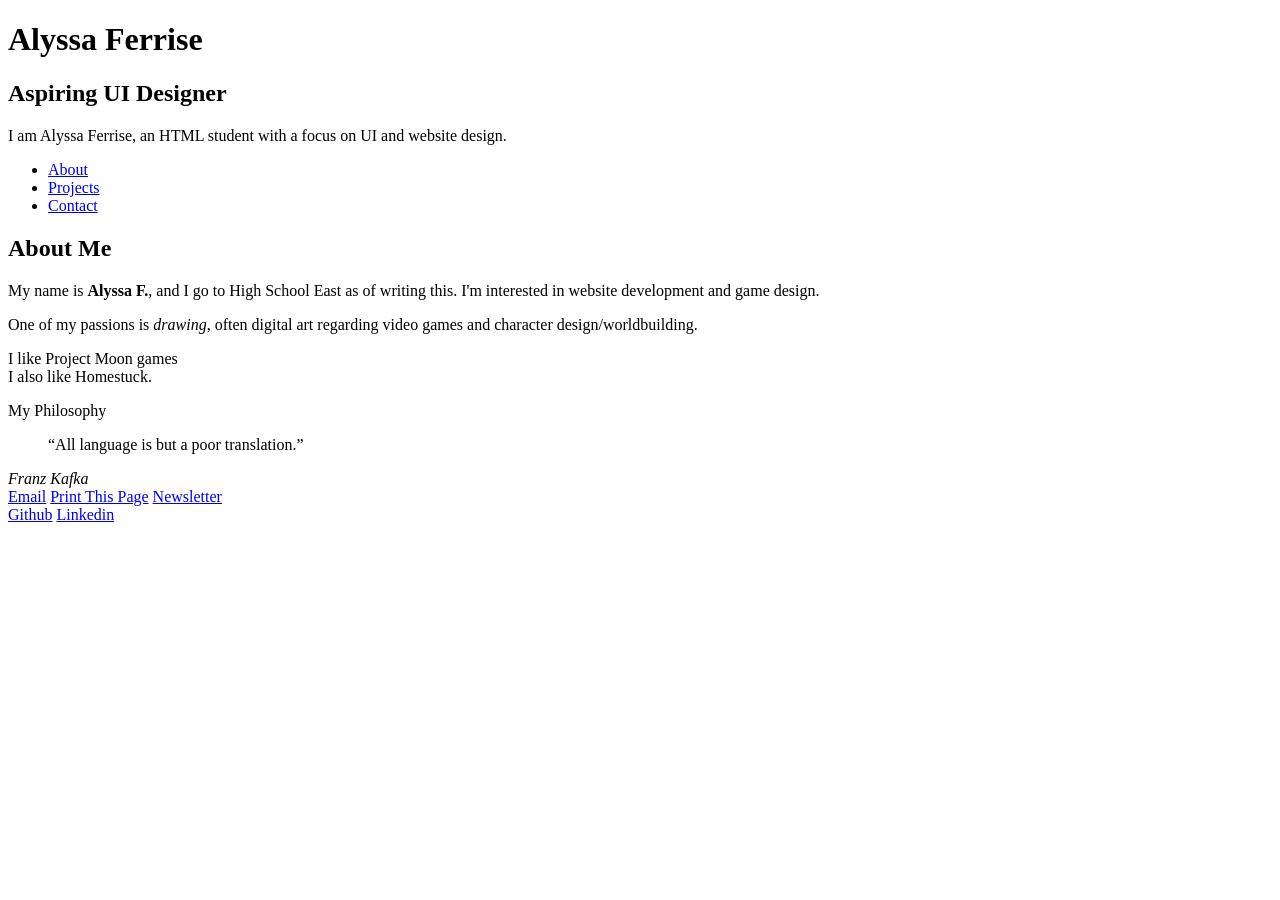
==== profile.html @ ac2ab634 "Test html" ====
<!-- Chapter 1 -->
 <!--alyssa from 9/24/26 saying hi !! :-)-->
<!DOCTYPE HTML>
<html lang="en">
    <!--Meta information down below-->
    <head>
        <title>Alyssa Ferrise - Portfolio</title>
        <meta charset="UTF-8">
        <meta name="viewport" content="width=device-width, initial-scale=1.0">
        <meta name="author" content="Alyssa Ferrise">
        <meta name="description" content="A portfolio showcasing my web development work.">
    </head>

    <body>
        <!--Chapter 2 -->
        <!--Portfolio Website-->
        <!--Header / Hero Section-->
    <!-- <h1>Hello World</h1> -->
        <header>
            <h1>Alyssa Ferrise</h1>
            <h2>Aspiring UI Designer</h2>
            <p>I am Alyssa Ferrise, an HTML student with a focus on UI and website design.</p>
            <nav>
<!-- Chapter 3 -->
<ul>
<li><a href="#about">About</a></li>
<li><a href="#projects">Projects</a></li>
<li><a href="#contact">Contact</a></li>
</ul>
</nav>
        </header>
        <!--Navigation-->
        <!--About Section-->
        <section id="about">
        <h2>About Me</h2>
        <p>My name is <strong>Alyssa F.</strong>, and I go to High School East as of 
            writing this. I'm interested in website development and game design.</p>
        <p>One of my passions is <em>drawing</em>, often digital art regarding video
            games and character design/worldbuilding.</p>
            <p>I like Project Moon games <br> I also like Homestuck.</p>

            <p>My Philosophy</p>
            <blockquote>
                “All language is but a poor translation.”
            </blockquote>
            <cite>Franz Kafka</cite>
        </section>
        <!--Projects Section-->
        <section id="projects">

        </section>
        <!--Contact Section-->
        <section id="contact">
<!-- Contact info here -->
<a href="mailto:firn32@outlook.com">Email</a>
<a href="javascript:window.print()">Print This Page</a>
<a href="#" onclick="alert('Coming soon!')">Newsletter</a>
        </section>
        <!--Footer-->
        <footer>
<!-- Social links here -->
 <a href="github.com/hadaltrench" target="_blank" rel="noopener noreferrer">Github</a>
 <a href="https://www.linkedin.com" target="_blank" rel="noopener noreferrer">Linkedin</a>
    </footer>
    </body>
</html>
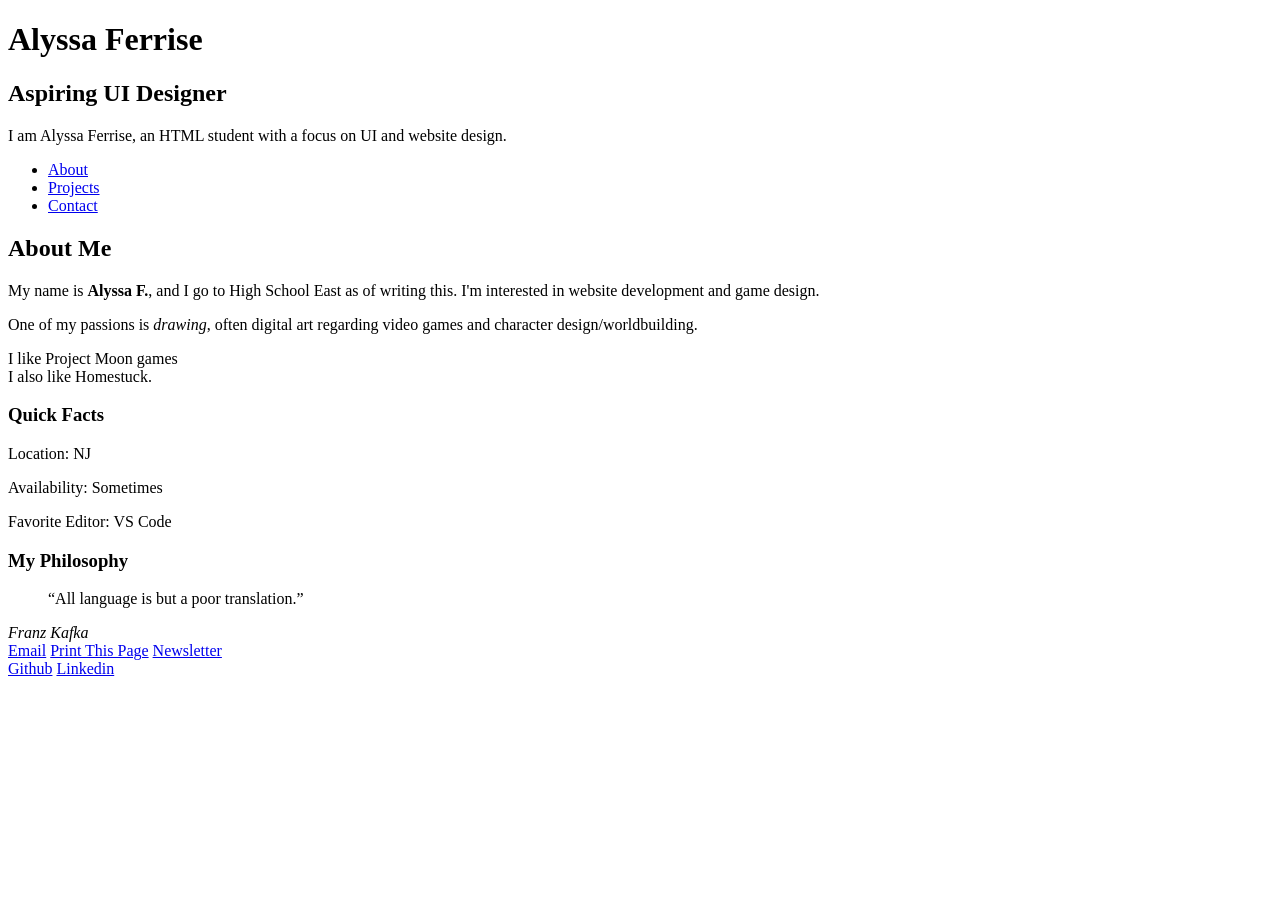
==== commit 2897c2a9: "Activity 4" ====
--- a/profile.html
+++ b/profile.html
@@ -2,6 +2,7 @@
  <!--alyssa from 9/24/26 saying hi !! :-)-->
 <!DOCTYPE HTML>
 <html lang="en">
+    <!-- Chapter 4 -->
     <!--Meta information down below-->
     <head>
         <title>Alyssa Ferrise - Portfolio</title>
@@ -32,18 +33,39 @@
         <!--Navigation-->
         <!--About Section-->
         <section id="about">
+            <div class="about-content">
         <h2>About Me</h2>
+        <!-- Add paragraph 1 here -->
         <p>My name is <strong>Alyssa F.</strong>, and I go to High School East as of 
             writing this. I'm interested in website development and game design.</p>
+        <!-- Add paragraph 2 here -->
         <p>One of my passions is <em>drawing</em>, often digital art regarding video
             games and character design/worldbuilding.</p>
+        <!-- Add paragraph 3 here -->
             <p>I like Project Moon games <br> I also like Homestuck.</p>
-
-            <p>My Philosophy</p>
+        <!-- My Philosopy -->
+         <aside>
+        <h3>Quick Facts</h3>
+<p>
+Location: NJ
+</p>
+<p>
+Availability: Sometimes
+</p>
+<p>
+Favorite Editor: VS Code
+</p>
+         </aside>
+            <h3>My Philosophy</h3>
             <blockquote>
                 “All language is but a poor translation.”
             </blockquote>
             <cite>Franz Kafka</cite>
+        </div>
+        </section>
+
+        <section id="skills">
+
         </section>
         <!--Projects Section-->
         <section id="projects">
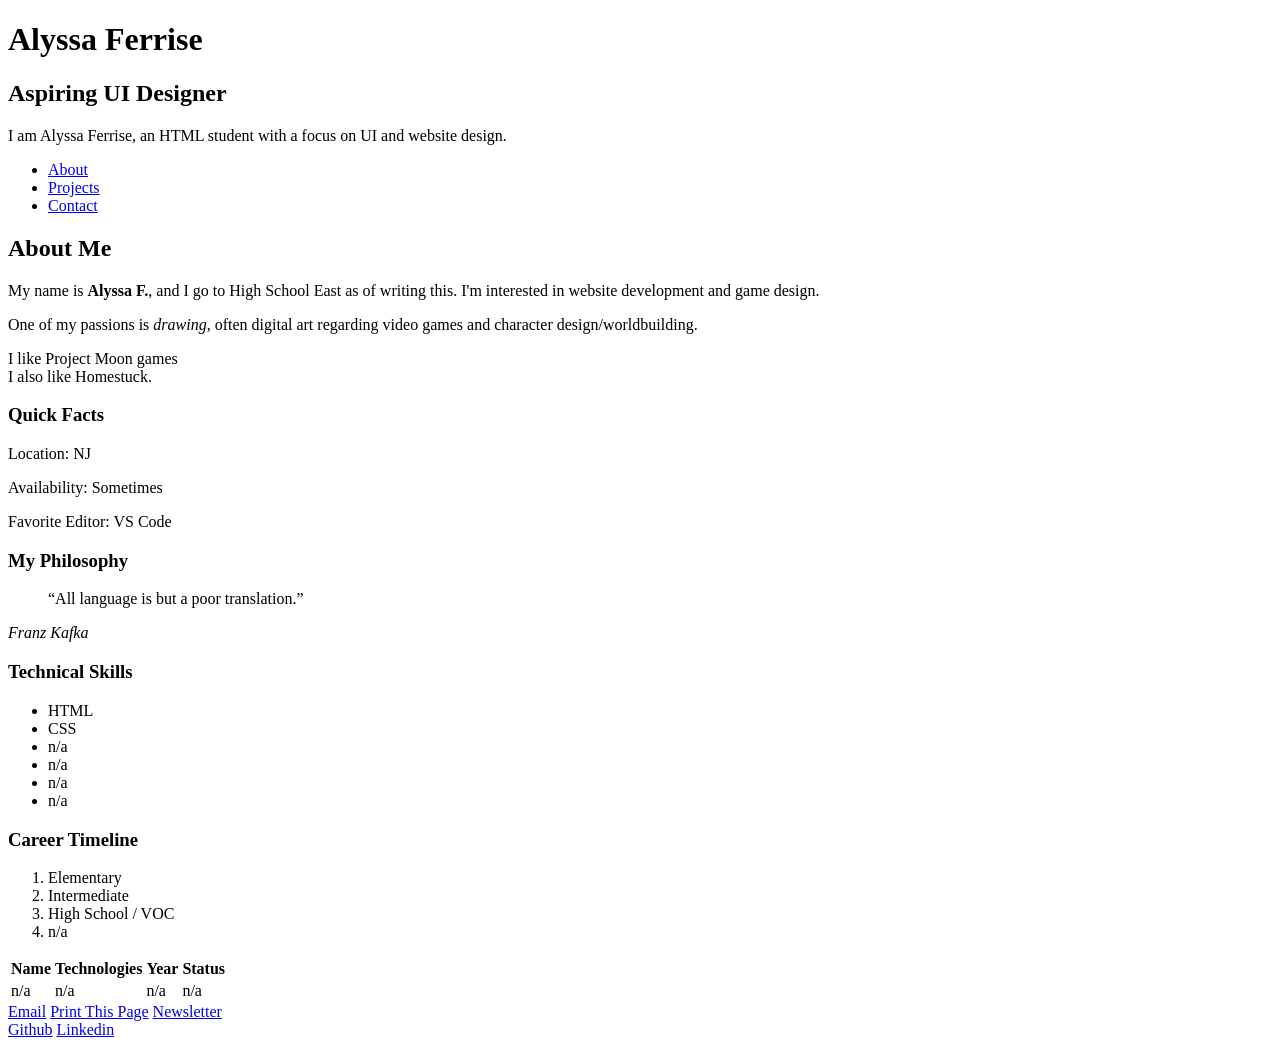
==== commit 4828bba9: "Activity 6" ====
--- a/profile.html
+++ b/profile.html
@@ -63,12 +63,51 @@
             <cite>Franz Kafka</cite>
         </div>
         </section>
+<!-- Chapter 5 -->
 
         <section id="skills">
+<h3>Technical Skills</h3>
+<ul>
+<li>HTML</li>
+<li>CSS</li>
+<li>n/a</li>
+<div></div>
+<li>n/a</li>
+<li>n/a</li>
+<li>n/a</li>
+</ul>
+
+<h3>Career Timeline</h3>
+<ol>
+<li>Elementary</li>
+<li>Intermediate</li>
+<li>High School / VOC</li>
+<li>n/a</li>
+</ol>
 
         </section>
         <!--Projects Section-->
         <section id="projects">
+        <table>
+
+    <thead>
+<tr>
+<th>Name</th>
+<th>Technologies</th>
+<th>Year</th>
+<th>Status</th>
+</tr>
+</thead>
+
+<tbody>
+<tr>
+<td>n/a</td>
+<td>n/a</td>
+<td>n/a</td>
+<td>n/a</td>
+</tr>
+</tbody>
+</table>
 
         </section>
         <!--Contact Section-->
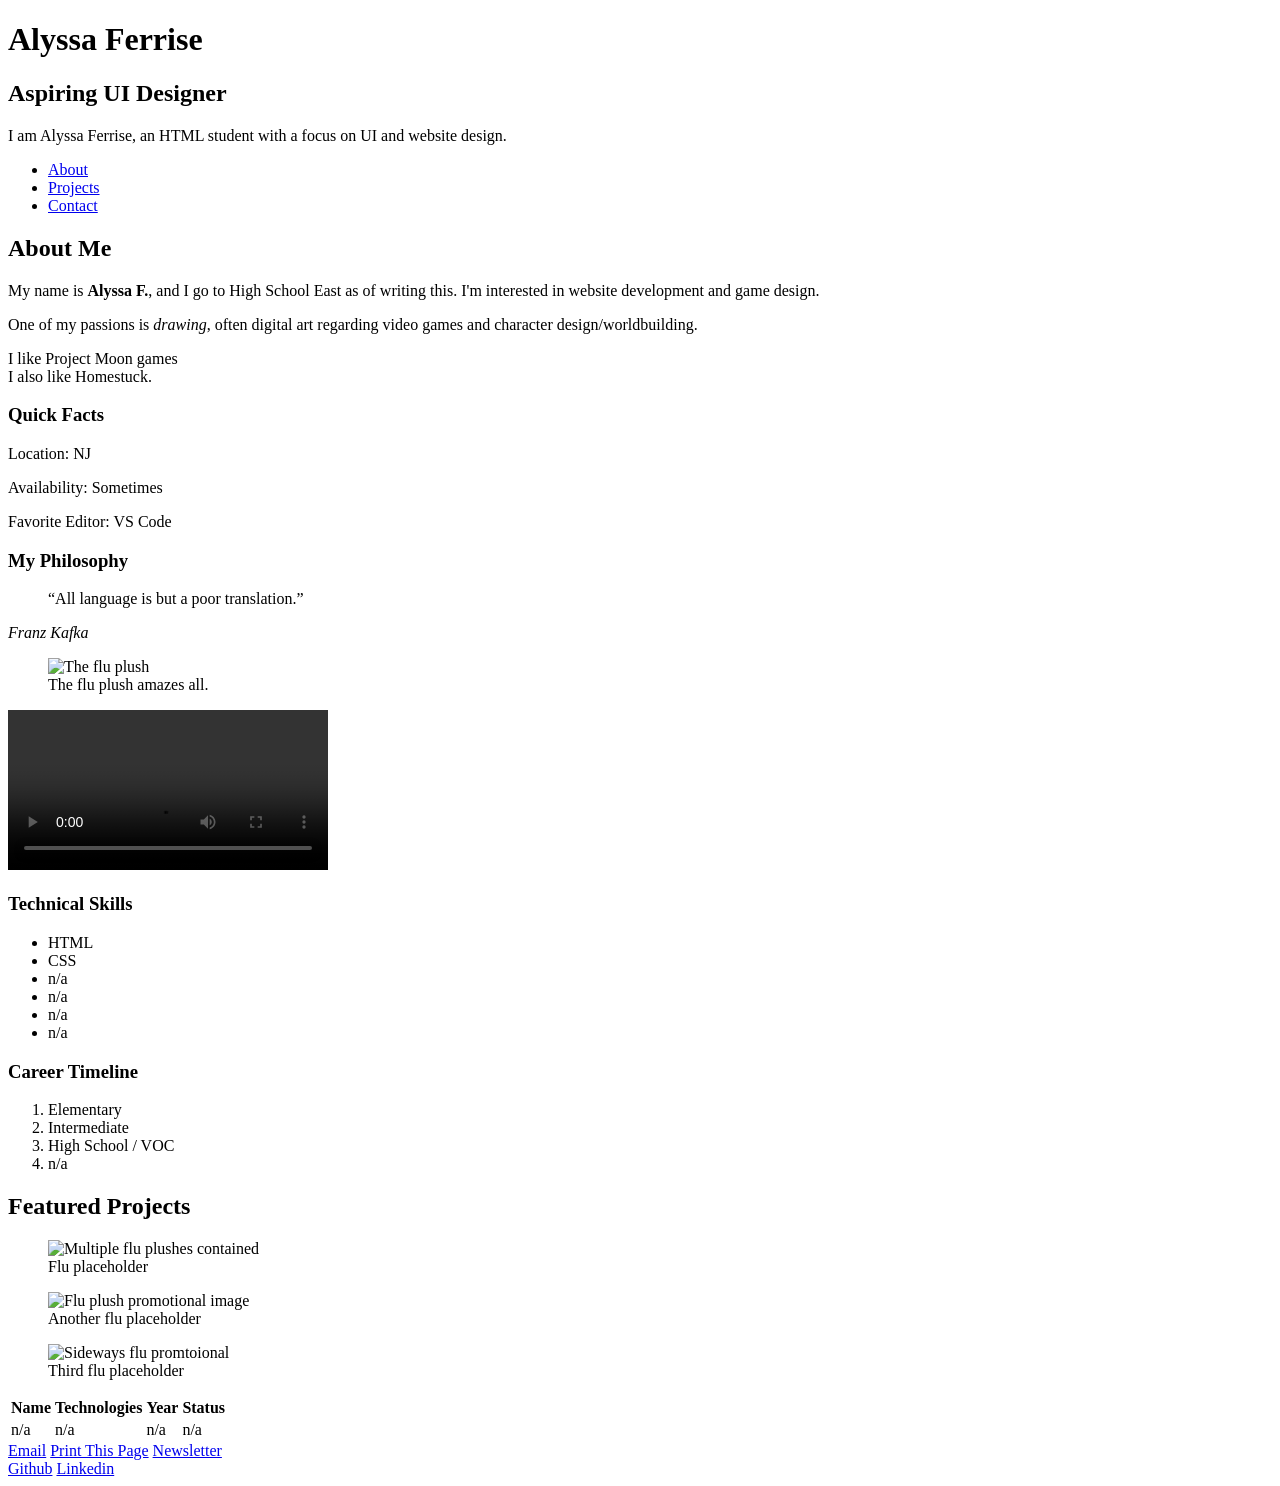
==== commit a385fa73: "Activity 6" ====
--- a/profile.html
+++ b/profile.html
@@ -3,7 +3,6 @@
 <!DOCTYPE HTML>
 <html lang="en">
     <!-- Chapter 4 -->
-    <!--Meta information down below-->
     <head>
         <title>Alyssa Ferrise - Portfolio</title>
         <meta charset="UTF-8">
@@ -15,8 +14,6 @@
     <body>
         <!--Chapter 2 -->
         <!--Portfolio Website-->
-        <!--Header / Hero Section-->
-    <!-- <h1>Hello World</h1> -->
         <header>
             <h1>Alyssa Ferrise</h1>
             <h2>Aspiring UI Designer</h2>
@@ -31,19 +28,20 @@
 </nav>
         </header>
         <!--Navigation-->
+        <!-- Chapter 6 -->
         <!--About Section-->
         <section id="about">
             <div class="about-content">
         <h2>About Me</h2>
-        <!-- Add paragraph 1 here -->
+
         <p>My name is <strong>Alyssa F.</strong>, and I go to High School East as of 
             writing this. I'm interested in website development and game design.</p>
-        <!-- Add paragraph 2 here -->
+
         <p>One of my passions is <em>drawing</em>, often digital art regarding video
             games and character design/worldbuilding.</p>
-        <!-- Add paragraph 3 here -->
+
             <p>I like Project Moon games <br> I also like Homestuck.</p>
-        <!-- My Philosopy -->
+
          <aside>
         <h3>Quick Facts</h3>
 <p>
@@ -62,6 +60,16 @@
             </blockquote>
             <cite>Franz Kafka</cite>
         </div>
+
+<figure>
+<img src="https://i.pinimg.com/736x/ec/b3/fb/ecb3fbd28cd9ed02414ca3ef87c026e4.jpg" alt="The flu plush" width="200" height="200">
+<figcaption>The flu plush amazes all.</figcaption>
+</figure>
+
+<video controls width="320">
+<source src="images\orange.mp4" type="video/mp4">
+</video>
+
         </section>
 <!-- Chapter 5 -->
 
@@ -86,10 +94,31 @@
 </ol>
 
         </section>
-        <!--Projects Section-->
+
         <section id="projects">
+<h2> Featured Projects </h2>
+<div class="projects-grid">
+
+<figure>
+<img src="https://i.pinimg.com/736x/e4/5f/e9/e45fe995b1f445518b323b5538199371.jpg" 
+alt="Multiple flu plushes contained" wdith="150" height="150">
+<figcaption>Flu placeholder</figcaption>
+</figure>
+
+<figure>
+<img src="https://i.pinimg.com/736x/77/ef/4a/77ef4a2fad62fcbfafe3e237f08b1bf6.jpg"
+alt="Flu plush promotional image" width="190" height="150">
+<figcaption>Another flu placeholder</figcaption>
+</figure>
+
+<figure>
+<img src="https://i.pinimg.com/736x/77/10/8f/77108f2f2c84f88d0a56e1824e544d46.jpg"
+alt="Sideways flu promtoional" width="190" height="160">
+<figcaption>Third flu placeholder</figcaption>
+</figure>
+</div>
+
         <table>
-
     <thead>
 <tr>
 <th>Name</th>
@@ -97,29 +126,29 @@
 <th>Year</th>
 <th>Status</th>
 </tr>
-</thead>
+    </thead>
 
-<tbody>
+    <tbody>
 <tr>
 <td>n/a</td>
 <td>n/a</td>
 <td>n/a</td>
 <td>n/a</td>
 </tr>
-</tbody>
-</table>
+    </tbody>
+        </table>
 
         </section>
-        <!--Contact Section-->
+
         <section id="contact">
-<!-- Contact info here -->
+
 <a href="mailto:firn32@outlook.com">Email</a>
 <a href="javascript:window.print()">Print This Page</a>
 <a href="#" onclick="alert('Coming soon!')">Newsletter</a>
         </section>
-        <!--Footer-->
+
         <footer>
-<!-- Social links here -->
+
  <a href="github.com/hadaltrench" target="_blank" rel="noopener noreferrer">Github</a>
  <a href="https://www.linkedin.com" target="_blank" rel="noopener noreferrer">Linkedin</a>
     </footer>
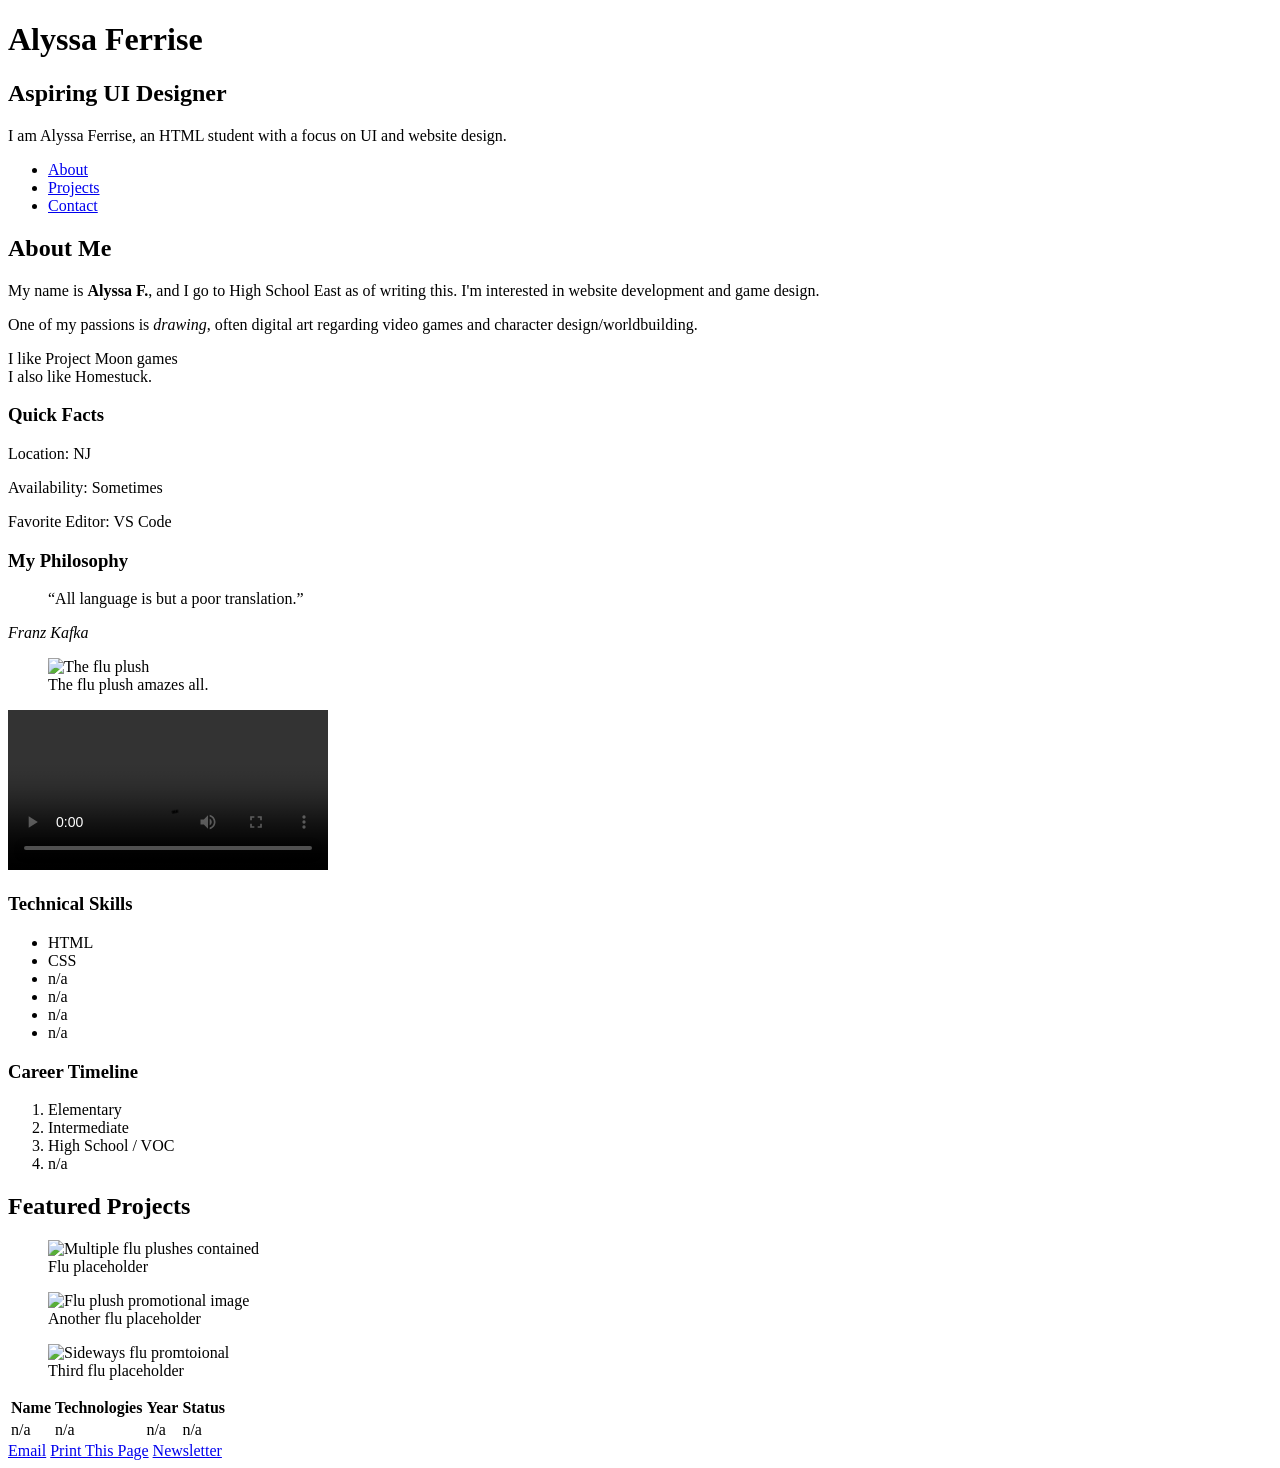
==== commit 201591f0: "Activity 7" ====
--- a/profile.html
+++ b/profile.html
@@ -147,10 +147,6 @@
 <a href="#" onclick="alert('Coming soon!')">Newsletter</a>
         </section>
 
-        <footer>
 
- <a href="github.com/hadaltrench" target="_blank" rel="noopener noreferrer">Github</a>
- <a href="https://www.linkedin.com" target="_blank" rel="noopener noreferrer">Linkedin</a>
-    </footer>
     </body>
 </html>
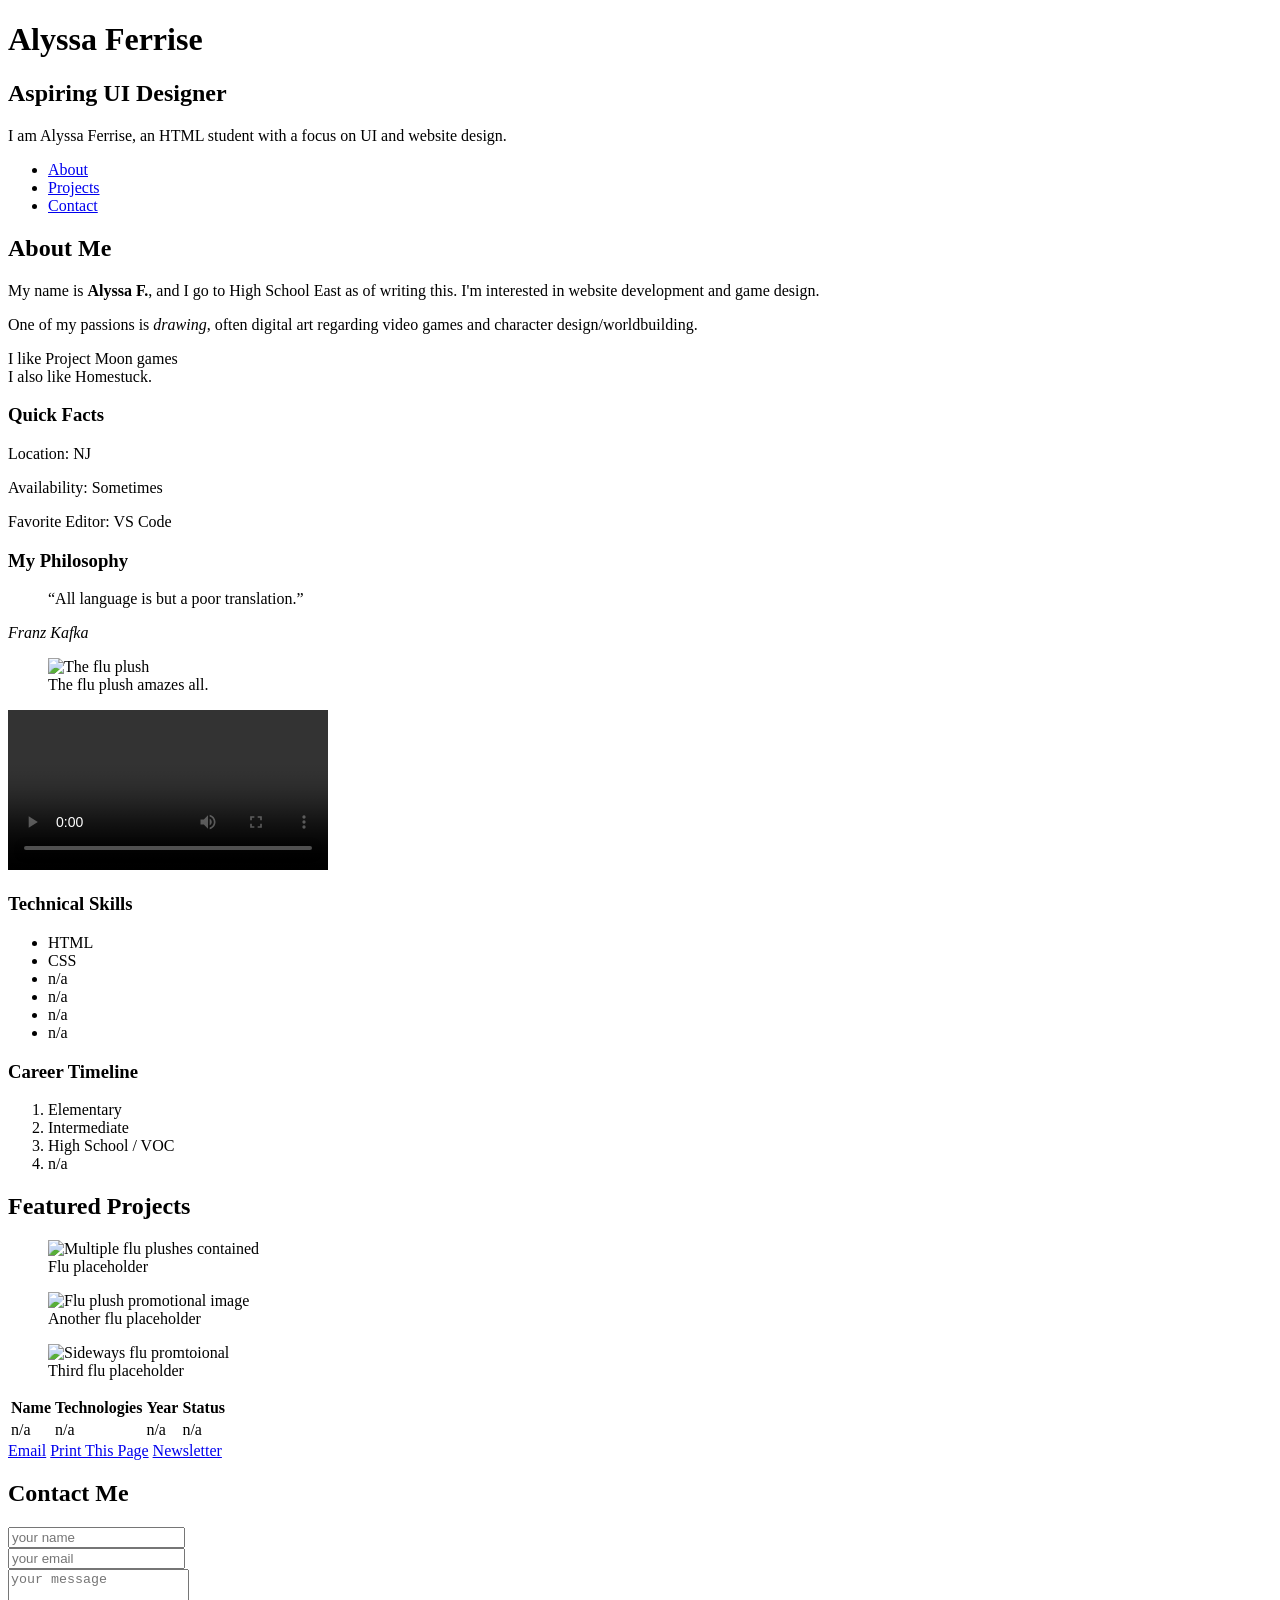
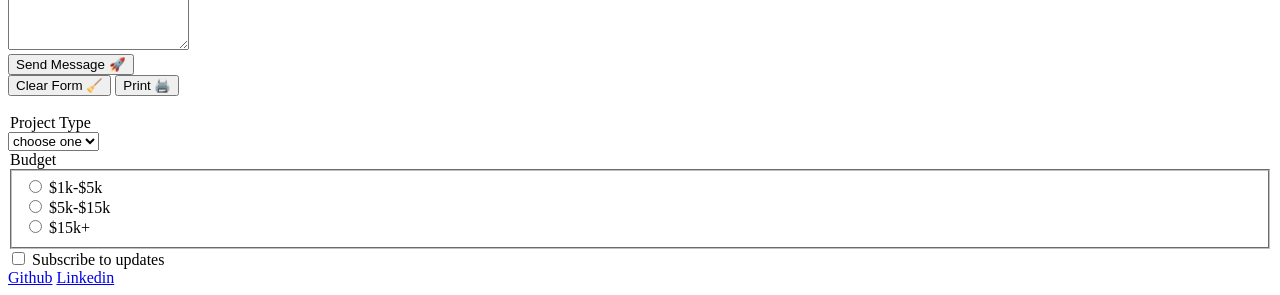
==== commit 1002f6c0: "Activity 7" ====
--- a/profile.html
+++ b/profile.html
@@ -141,12 +141,52 @@
         </section>
 
         <section id="contact">
-
+<!-- Chapter 7 -->
 <a href="mailto:firn32@outlook.com">Email</a>
 <a href="javascript:window.print()">Print This Page</a>
 <a href="#" onclick="alert('Coming soon!')">Newsletter</a>
+<h2>Contact Me</h2>
+<form>
+<form action="#" method="POST">
+<input type="text" name="name" placeholder="your name" required>
+<br>
+<input type="email" name="email" placeholder="your email" required>
+<br>
+<textarea name="message" rows="5" placeholder="your message"></textarea> <br>
+<button type="submit">Send Message 🚀</button> <br>
+<button type="button" onclick=reset()>Clear Form 🧹</button>
+<button type="button" onclick=window.print()>Print 🖨️</button>
+</form>
+
+<br>
+
+<form id="contactForm">
+<legend>Project Type</legend>  
+<select name="projectType">
+<option>choose one</option>
+<option>HTML</option>
+<option>CSS</option>
+<option>PHP</option>
+</select>
+
+<legend>Budget</legend>
+<fieldset name="budget">
+    <input type="radio" id="first"> <label for="first">$1k-$5k</label> <br>
+    <input type="radio" id="second">  <label for="second">$5k-$15k</label> <br>
+    <input type="radio" id="third">  <label for="third">$15k+</label>
+</fieldset>
+
+<input type="checkbox" name="newsletter">
+<label for="checkbox">Subscribe to updates</label>
+
+</form>
+
         </section>
-
+       
+    <footer>
+ <a href="github.com/hadaltrench" target="_blank" rel="noopener noreferrer">Github</a>
+ <a href="https://www.linkedin.com" target="_blank" rel="noopener noreferrer">Linkedin</a>
+    </footer>
 
     </body>
 </html>
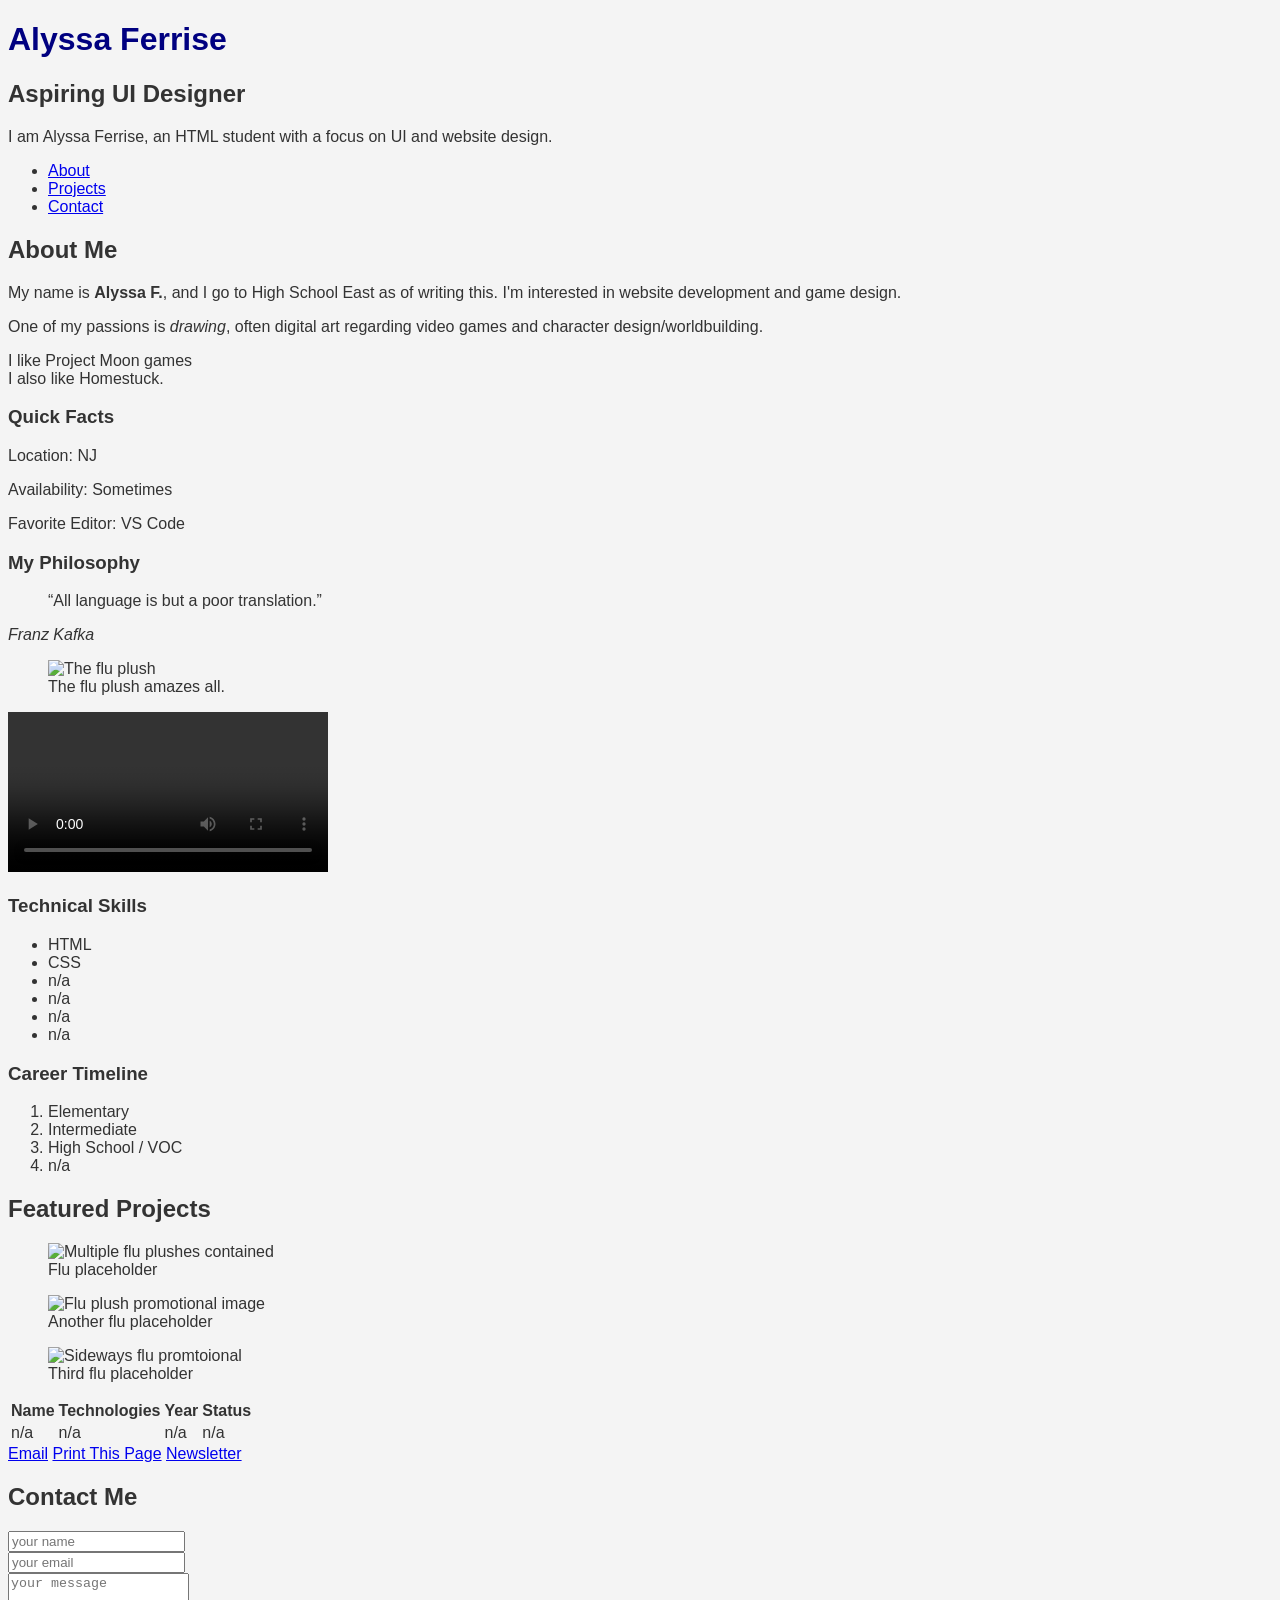
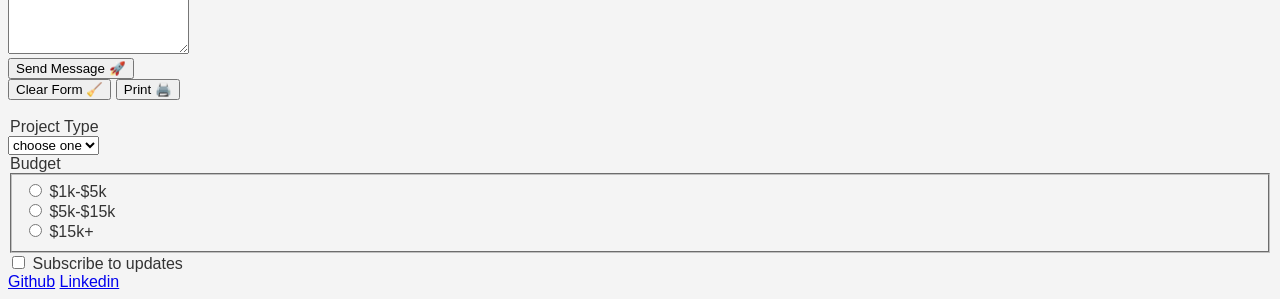
==== commit ccd9d638: "hellp" ====
--- a/profile.html
+++ b/profile.html
@@ -9,6 +9,7 @@
         <meta name="viewport" content="width=device-width, initial-scale=1.0">
         <meta name="author" content="Alyssa Ferrise">
         <meta name="description" content="A portfolio showcasing my web development work.">
+        <link rel="stylesheet" href="css/style.css">
     </head>
 
     <body>
--- a/css/style.css
+++ b/css/style.css
@@ -0,0 +1,13 @@
+body {
+    font-family: Arial, sans-serif;
+    background-color: #f4f4f4;
+    color: #333;
+}
+
+h1 {
+    color: navy;
+}
+
+{
+    
+}
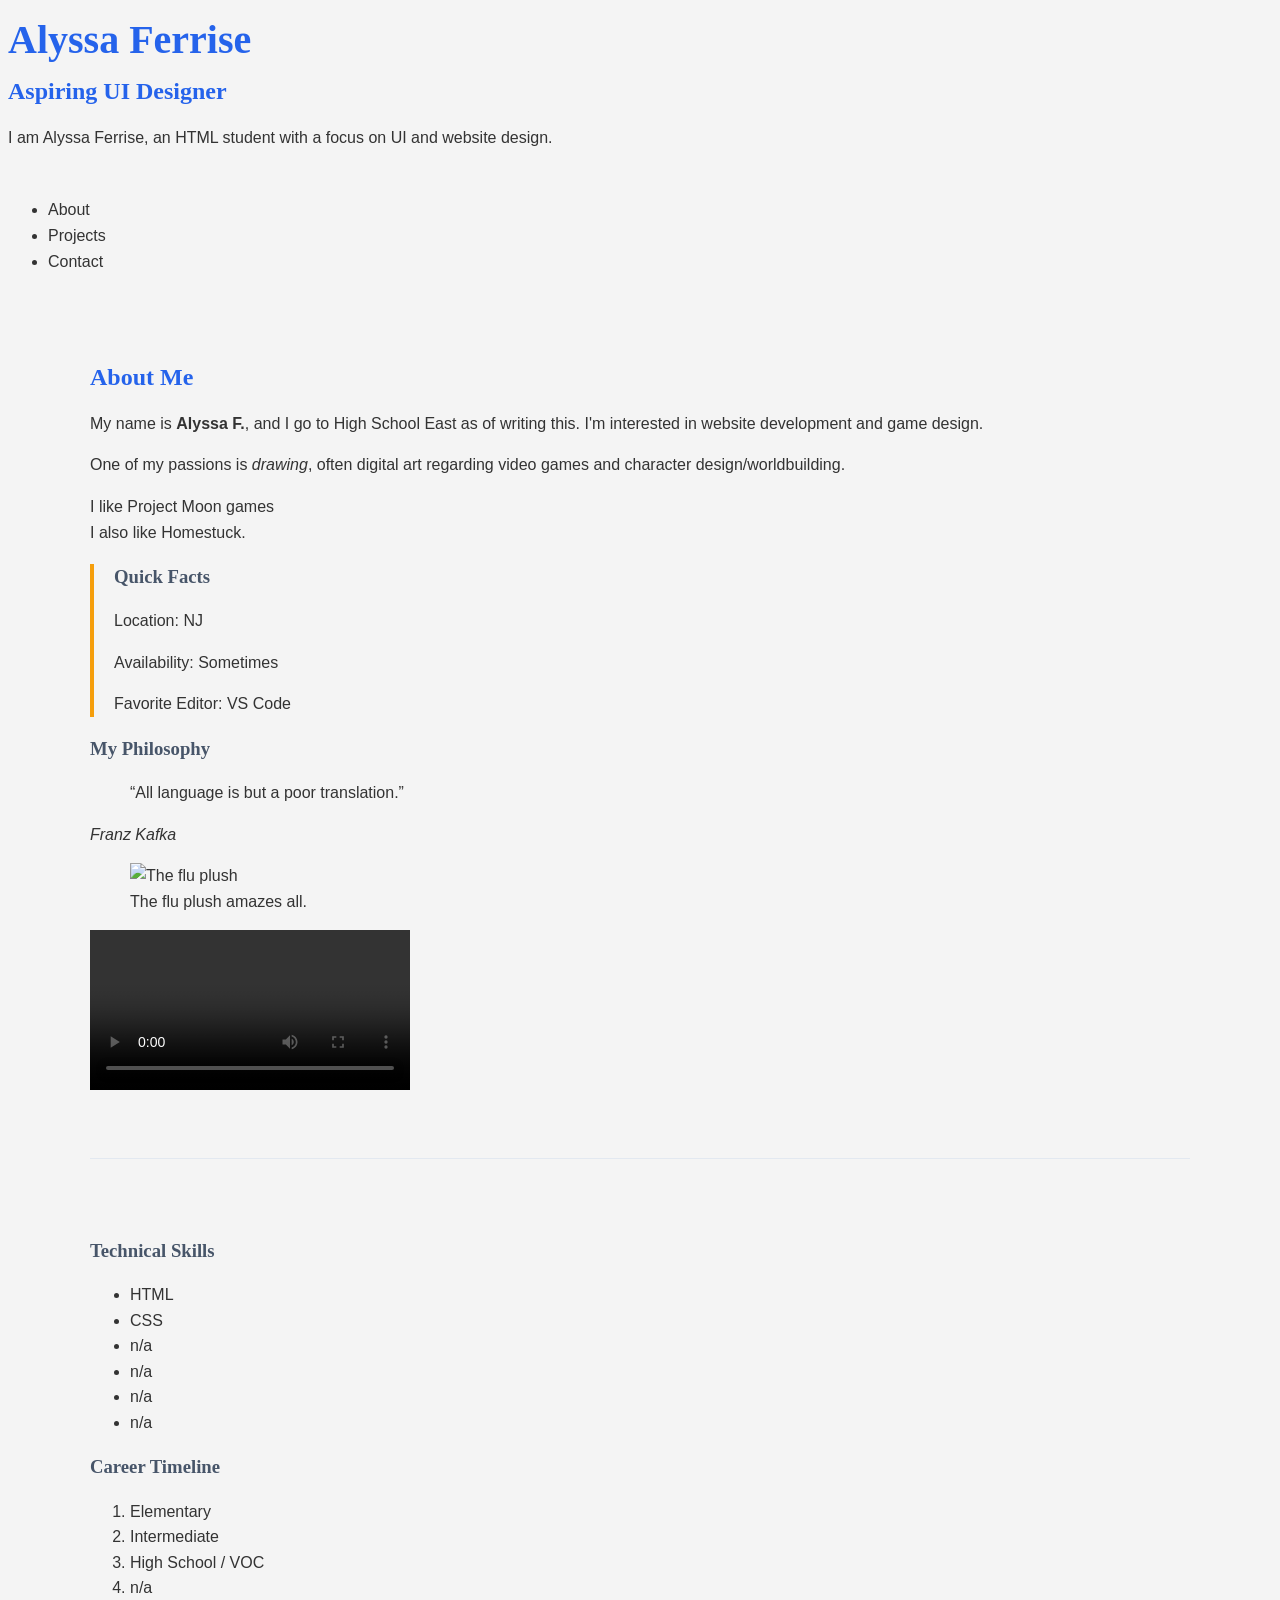
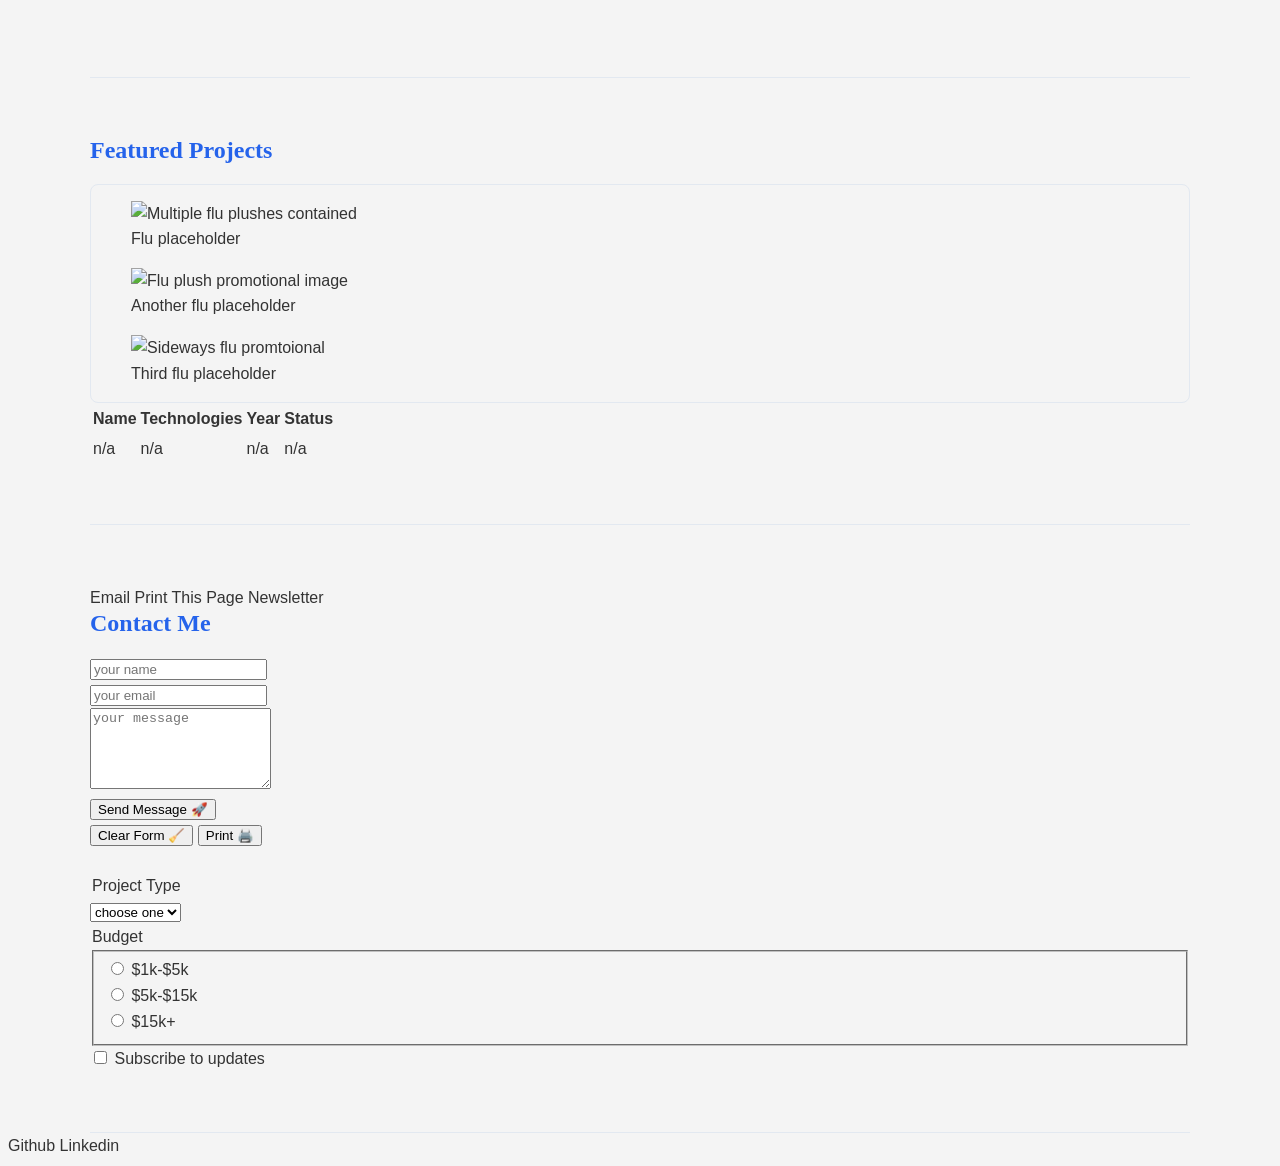
==== commit bea7686c: "IT HURTS" ====
--- a/profile.html
+++ b/profile.html
@@ -31,6 +31,7 @@
         <!--Navigation-->
         <!-- Chapter 6 -->
         <!--About Section-->
+        <div class="container">
         <section id="about">
             <div class="about-content">
         <h2>About Me</h2>
@@ -72,8 +73,10 @@
 </video>
 
         </section>
+        </div>
 <!-- Chapter 5 -->
 
+<div class="container">
         <section id="skills">
 <h3>Technical Skills</h3>
 <ul>
@@ -140,7 +143,9 @@
         </table>
 
         </section>
+        </div>
 
+        <div class="container">
         <section id="contact">
 <!-- Chapter 7 -->
 <a href="mailto:firn32@outlook.com">Email</a>
@@ -183,6 +188,7 @@
 </form>
 
         </section>
+    </div>
        
     <footer>
  <a href="github.com/hadaltrench" target="_blank" rel="noopener noreferrer">Github</a>
--- a/css/style.css
+++ b/css/style.css
@@ -1,13 +1,63 @@
 body {
     font-family: Arial, sans-serif;
+    line-height: 1.6rem;
     background-color: #f4f4f4;
     color: #333;
 }
 
-h1 {
-    color: navy;
+section {
+    padding: 60px 0;
+    margin-bottom: 0;
+    border-bottom: 1px solid #e2e8f0;
+}
+nav {
+    padding: 15px 0;
+
 }
 
-{
-    
+h1 {
+    color: #2563eb;
+    font-size: 2.5rem;
+    font-family: Georgia, serif;
+}
+
+h2 {
+    color: #2563eb;
+    margin-bottom: 20px;
+    font-family: Georgia, serif;
+    margin-top: 0
+}
+
+h3 {
+    color: #475569;
+    font-weight: 600;
+    font-family: Georgia, serif;
+}
+
+a {
+    color: var(--primary);
+    text-decoration: none;
+}
+a:hover {
+    color: #f59e0b;
+    text-decoration: underline;
+}
+a:visited {
+    color:#dd5c06;
+    transition: color 0.3;
+}
+
+aside {
+    border-left: 4px solid #f59e0b;
+    padding-left: 20px;
+}
+.projects-grid {
+    border: 1px solid #e2e8f0;
+    border-radius: 8px;
+}
+
+.container {
+    max-width: 1100px;
+    margin: 0 auto;
+    padding: 0 20px;
 }
